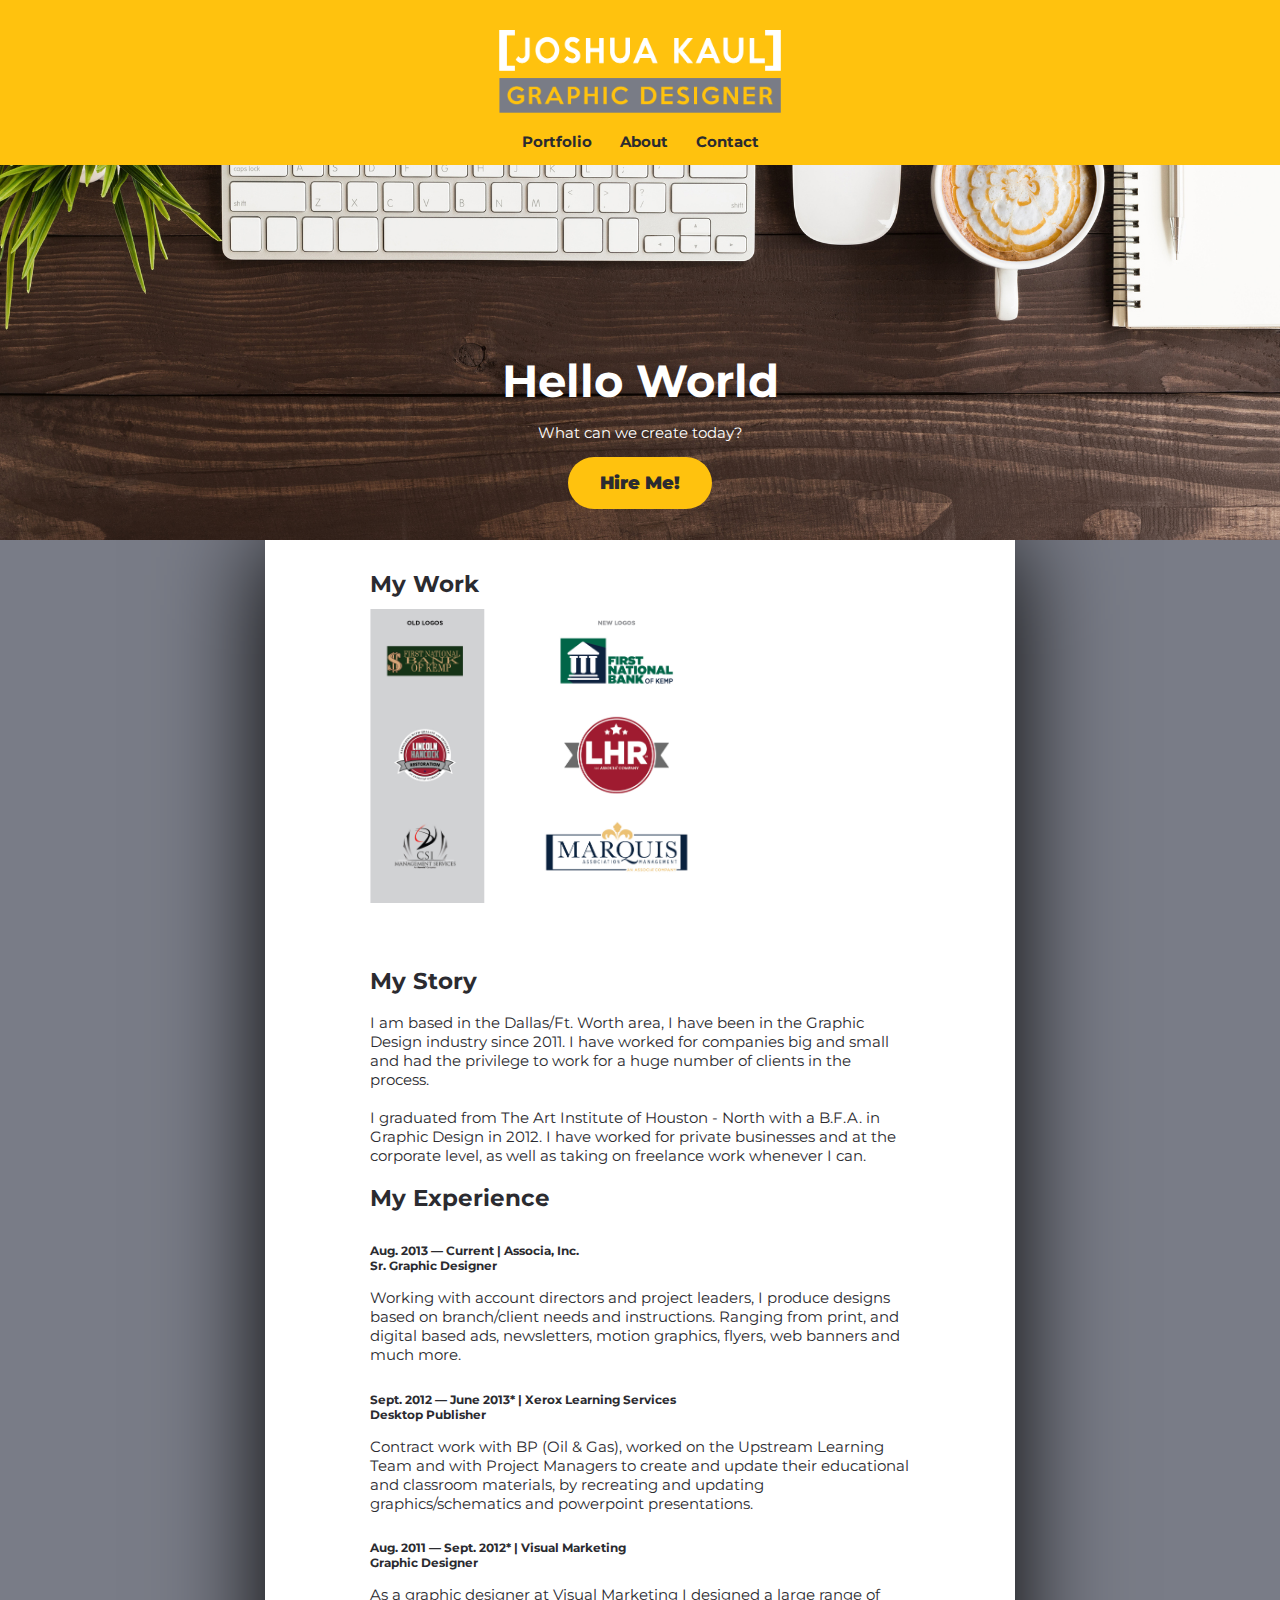
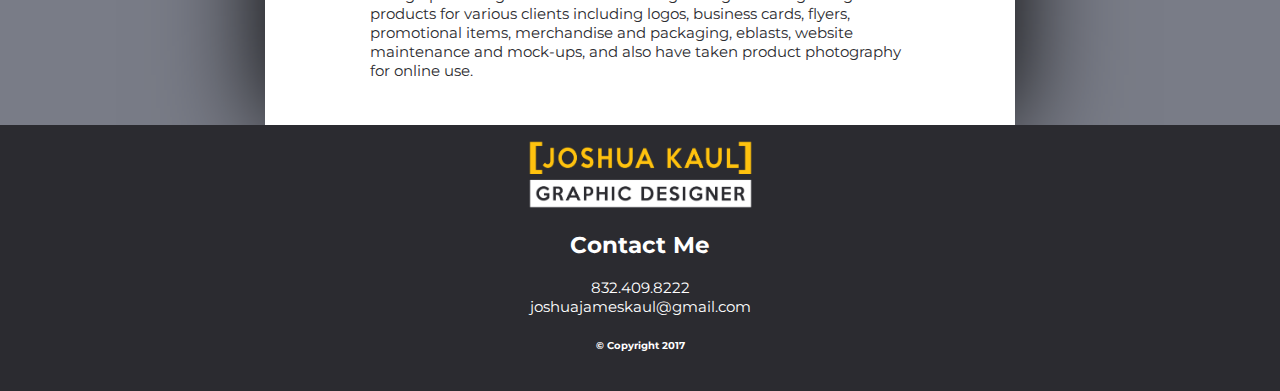
==== unit_9/index.html @ 1bc4f8e8 "Final Project Upload – Second Try" ====
<!doctype html>
<html>
<head>
<meta charset="UTF-8">
<title>Joshua Kaul: Graphic Designer</title>
<link href="css/style.css" rel="stylesheet" type="text/css">
<meta name="viewport" content="width=device-width, initial-scale=1">
</head>

<body>
<div id="pagewrap">
				<nav>
					<a href="index.html"><img id="navlogo" src="images/LogoWhiteMidDarkGrey.png"></a>
					<ul>
						<li><a href="portfolio.html">Portfolio</a></li>
						<li><a href="#about">About</a></li>
						<li><a href="#contact">Contact</a></li>
					</ul>
				</nav>

				<div class="hero_img">
					<div class="hero_txt">
						<h1>Hello World</h1>
						<p>What can we create today?</p>
						<button><a href="mailto:joshuajameskaul@gmail.com?subject=Graphic Design Quote">Hire Me!</a></button>
					</div>
				</div>
				


<div id="body">
				<article class="port_wrap">
					<article id="portfolio">
						<h2>My Work</h2>
							<div class="portfolio_work">
								<div class="container">
											<a href="portfolio.html"><img src="Portfolio Images/Logo Boards/2017 Logo Board-01-01.jpg" alt="View more info" class="image" /></a>
											<div class="overlay">
											<a href="portfolio.html">
												<div class="text">Click Here<br>to View My Work</div></a>
											</div>
								</div>
							</div>
					</article>
				</article>

			<article class="about_wrap">
				<article id="about">
						<h2>My Story</h2>
						<p>
							I am based in the Dallas/Ft. Worth area, I have been in the Graphic Design industry since 2011. I have worked for companies big and small and had the privilege to work for a huge number of clients in the process.
							<br><br> I graduated from The Art Institute of Houston - North with a B.F.A. in Graphic Design in 2012. I have worked for private businesses and at the corporate level, as well as taking on freelance work whenever I can.
						</p>
						<h2>My Experience</h2>
						<h5>Aug. 2013 — Current | Associa, Inc.<br>Sr. Graphic Designer</h5>
						<p>
							Working with account directors and project leaders, I produce designs based on branch/client needs and instructions. Ranging from print, and digital based ads, newsletters, motion graphics, flyers, web banners and much more.
						</p>
						<h5>
							Sept. 2012 — June 2013* | Xerox Learning Services<br>
							Desktop Publisher
						</h5>
						<p>
							Contract work with BP (Oil &amp; Gas), worked on the Upstream Learning Team and with Project Managers to create and update their educational and classroom materials, by recreating and updating graphics/schematics and powerpoint presentations.
						</p>
						<h5>
							Aug. 2011 — Sept. 2012* | Visual Marketing<br>
							Graphic Designer
						</h5>
						<p>
							As a graphic designer at Visual Marketing I designed a large range of products for various clients including logos, business cards, flyers, promotional items, merchandise and packaging, eblasts, website maintenance and mock-ups, and also have taken product photography for online use.
						</p>

				</article>
			</article>

</div>

	<footer class="clearfix">
		<a href="index.html"><img id="contact" src="images/LogoFull.png"></a>
		<h2>Contact Me</h2>
		<p>832.409.8222<br>
		   joshuajameskaul@gmail.com</p>
		<h6>&copy; Copyright 2017</h6>
	</footer>

	<button onclick="topFunction()" id="myBtn" title="Go to top">Top</button>
</div>
</body>

<script>
// When the user scrolls down 20px from the top of the document, show the button
window.onscroll = function() {scrollFunction()};

function scrollFunction() {
    if (document.body.scrollTop > 20 || document.documentElement.scrollTop > 20) {
        document.getElementById("myBtn").style.display = "block";
    } else {
        document.getElementById("myBtn").style.display = "none";
    }
}

// When the user clicks on the button, scroll to the top of the document
function topFunction() {
    document.body.scrollTop = 0; // For Chrome, Safari and Opera 
    document.documentElement.scrollTop = 0; // For IE and Firefox
}
</script>
</html>
---- unit_9/css/style.css ----
@import url('https://fonts.googleapis.com/css?family=Montserrat:400,400i,700,700i,900,900i');

body{
	background-image: url('../../Unit 8_v2/images/BG Pattern-01.png');
	background-repeat: repeat;
	background-color: #797c87;
	background-size: 5em;
}

body, html{
	margin: 0 auto;
	padding: 0;
	font-family: "Montserrat", sans-serif;
	font-size: 15px;	
}

#pagewrap{
	margin: 0 auto;
	padding: 0;
	min-width: 320px;
}

nav{
	background-color: #ffc20e; /*LightGrey –––> #797c87;*/
	height: 11em;
	text-align: center;
}

#navlogo{
	height: 5.5em;
	padding: 2em 0em 1em;
	display: inline-block;
}

nav ul{
	margin: 0;
	padding: 0;
	list-style-type: none;
	font-weight: 700;
	color: #2b2b30;
}

nav li{
	display: inline-block;
	padding: 0 .8em;
}

nav a{
	text-decoration: none;
	color: #2b2b30;
}
#herowrap{

}

.hero_img{
	/* The image used */
    background-image: url('../images/iStock-518356182.jpg');

    /* Set a specific height */
    height: 25em;

    /* Position and center the image to scale nicely on all screens */
    background-position: center;
    background-repeat: no-repeat;
    background-size: cover;
    position: relative;
}

.hero_txt{
	text-align: center;
    position: relative;
    top: 50%;
    left: 50%;
    transform: translate(-50%, 0%);
    color: white;
	padding: 0;
}

.hero_txt h1{
	margin: 0 auto;
	font-size: 3em;
	
}

.hero_txt button{
	background-color: #ffc20e;
    border: none;
	border-radius: 3em;
    color: #2b2b30;
    padding: 15px 32px;
    text-align: center;
    text-decoration:none;
    display: inline-block;
    font-size: 18px;
	font-family: "Montserrat";
	font-weight: 900;
}

.hero_txt a{
	color:#2b2b30;
	text-decoration: none;
}
#body{
	margin: 0 auto;
	padding: 0 4em;
	min-width: 350px;
	max-width: 600px;
	background-color: white;
	box-shadow: 0px 0px 100px 0px black;
}

/* The hero image */
.hero_image {
    /* The image used */
    background-image: url("photographer.jpg");

    /* Set a specific height */
    height: 50%;

    /* Position and center the image to scale nicely on all screens */
    background-position: center;
    background-repeat: no-repeat;
    background-size: cover;
    position: relative;
}

/* Place text in the middle of the image */
.hero_text {
    text-align: center;
    position: absolute;
    top: 50%;
    left: 50%;
    transform: translate(-50%, -50%);
    color: white;
}

.port_wrap{
	width:100%;
	margin: 0 ;
	padding: 1em 0 0;
}

#portfolio{
	margin: 1em;
	padding: 0 1em 0;
	min-width: 150px;
	max-width: 400px;
}

#portfolio h2{
	margin: 0;
	padding: 0 0 .5em 0;
	color: #2b2b30;
}

.portfolio_work img{
	margin: 0 auto;	
	padding: 0;
}

.container {
 	position: relative;
 	width: 50%;
}

.image {
	display: block;
  	width: 190%;
 	height: auto;
	position: static;
}

.overlay {
	position: absolute;
	bottom: 0;
	left: 0;
	right: 0;
	background-color: #ffc20e;
	overflow: hidden;
	width: 0;
	height: 100%;
	transition: .5s ease;
}

.container:hover .overlay {
	width: 190%;
}

.text {
	white-space: nowrap; 
	color: #2b2b30;
	font-size: 20px;
	position: absolute;
	overflow: hidden;
	top: 50%;
	left: 50%;
	transform: translate(-50%, -50%);
  	-ms-transform: translate(-50%, -50%);
	text-align: center;
	font-family: "Montserrat";
	font-weight: 900;
}

.about_wrap{
	width:100%;
	margin: 0 1em 0;
	padding: 0;
	color: #2b2b30;

}

.about h2, h3, h4, h5{
	margin: 0;
	padding: 1em 0 0;
}

.about p {
	margin: .2em 0;
	padding: 0;
}

footer{
	background-color: #2b2b30;
	margin: 0;
	padding: 1em 0;
	text-align: center;
	color: white;
	clear: both;
}

footer img{
	width: 15em;
}


.clearfix:after {
    visibility: hidden;
    display: block;
    font-size: 0;
    content: " ";
    clear: both;
    height: 0;
}
@media (min-width: 320px){
	#body{
		margin: 0 auto;
		padding: 0;
		min-width: 320px;		
	}
	
	.about_wrap{
		width:90%;
		margin: 0 auto;
		padding: 2em .25em;
		color: #2b2b30;
	}
}

@media (min-width: 445px){
	
}

#myBtn {
    display: none; /* Hidden by default */
    position: fixed; /* Fixed/sticky position */
    bottom: 20px; /* Place the button at the bottom of the page */
    right: 30px; /* Place the button 30px from the right */
    z-index: 99; /* Make sure it does not overlap */
    border: none; /* Remove borders */
    outline: none; /* Remove outline */
    background-color: #ffc20e; /* Set a background color */
    color: #2b2b30; /* Text color */
    cursor: pointer; /* Add a mouse pointer on hover */
    padding: 15px; /* Some padding */
    border-radius: 10px; /* Rounded corners */
	font-family: "Montserrat", sans-serif;
	font-weight:900; 
}

#myBtn:hover {
    background-color: #797c87; /* Add a dark-grey background on hover */
}

@media (min-width: 768px){
	#body{
		margin: 0 auto;
		padding: 0 5em;
		min-width: 320px;		
	}
}
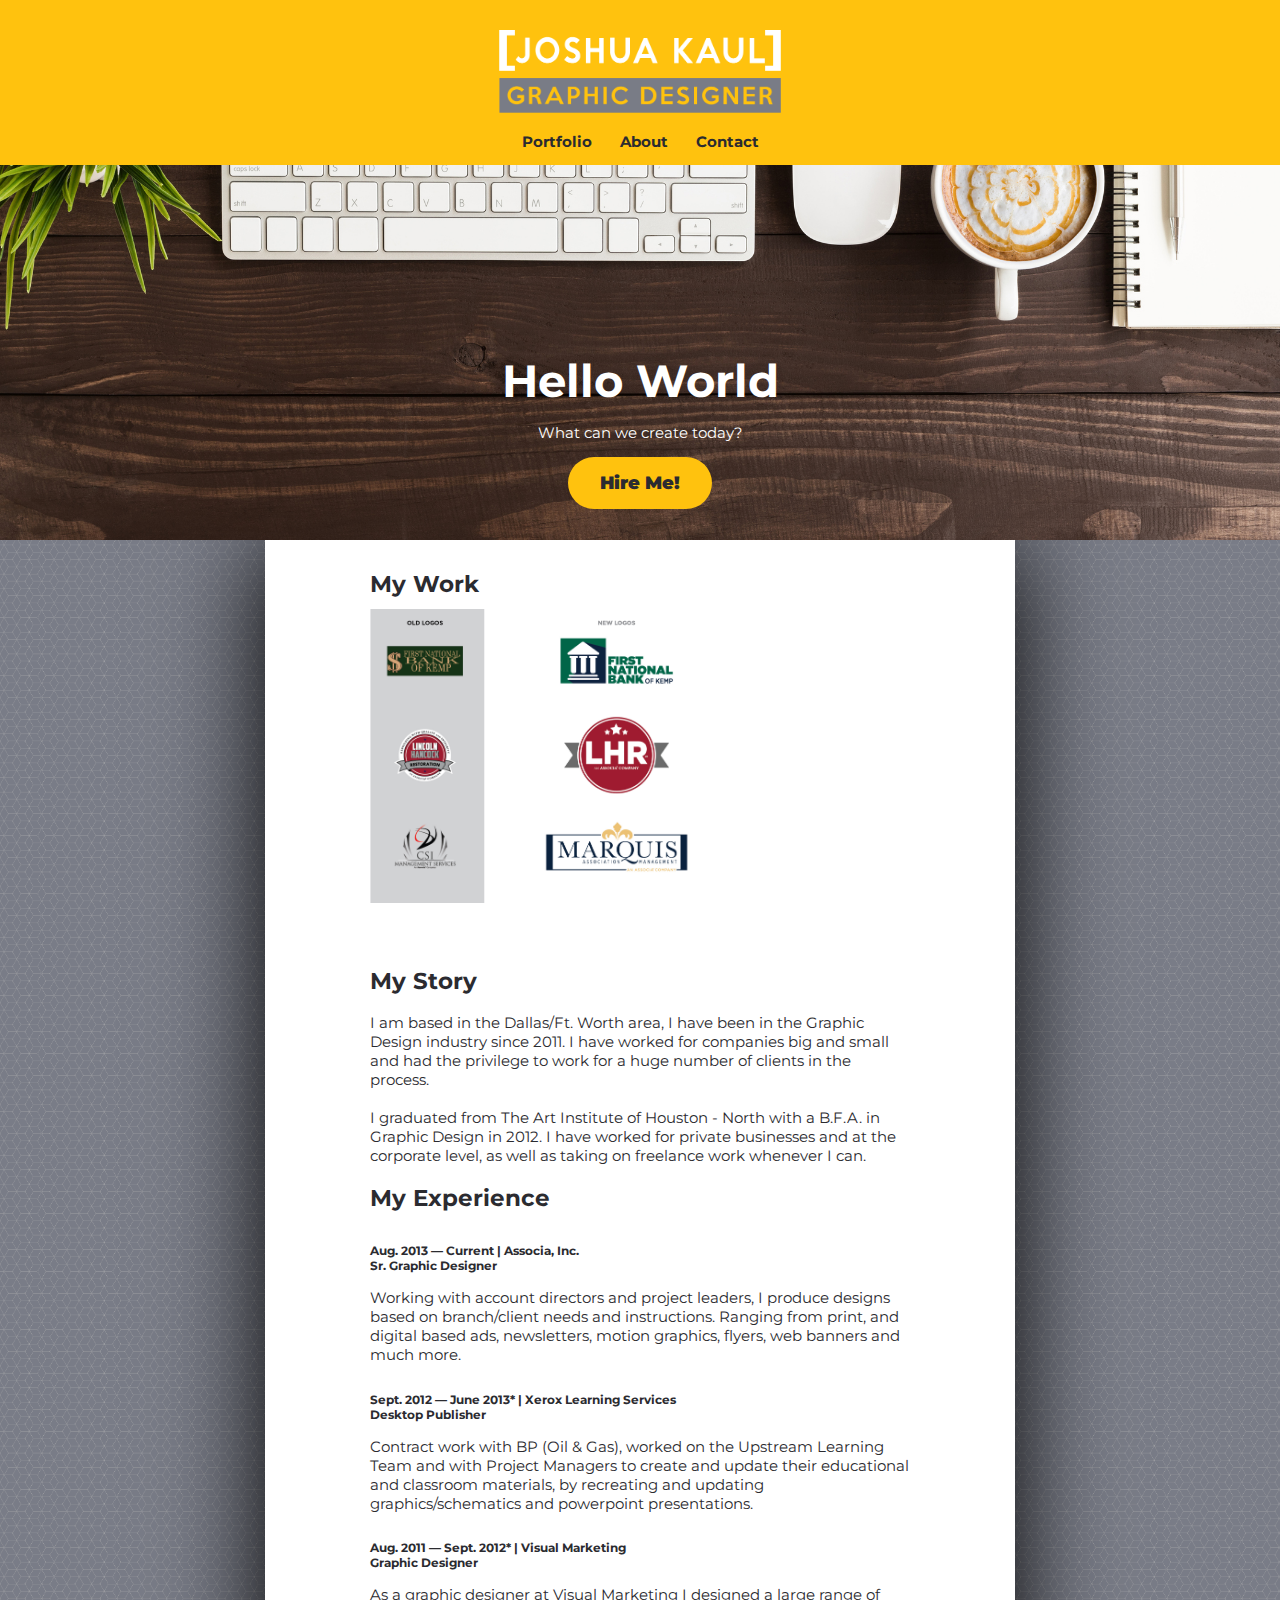
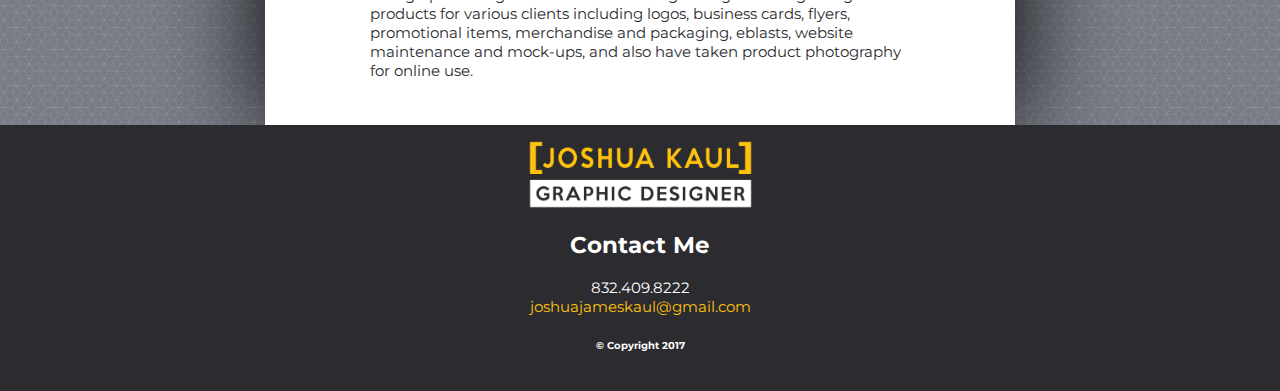
==== commit f8994985: "final projects update" ====
--- a/unit_9/index.html
+++ b/unit_9/index.html
@@ -80,7 +80,7 @@
 		<a href="index.html"><img id="contact" src="images/LogoFull.png"></a>
 		<h2>Contact Me</h2>
 		<p>832.409.8222<br>
-		   joshuajameskaul@gmail.com</p>
+			<a href="mailto:joshuajameskaul@gmail.com?subject=Graphic Design Quote">joshuajameskaul@gmail.com</a></p>
 		<h6>&copy; Copyright 2017</h6>
 	</footer>
 
--- a/unit_9/css/style.css
+++ b/unit_9/css/style.css
@@ -1,7 +1,7 @@
 @import url('https://fonts.googleapis.com/css?family=Montserrat:400,400i,700,700i,900,900i');
 
 body{
-	background-image: url('../../Unit 8_v2/images/BG Pattern-01.png');
+	background-image: url('../images/BG Pattern-01.png');
 	background-repeat: repeat;
 	background-color: #797c87;
 	background-size: 5em;
@@ -227,6 +227,10 @@
 	text-align: center;
 	color: white;
 	clear: both;
+}
+footer a{
+	text-decoration: none;
+	color: #ffc20e;
 }
 
 footer img{
